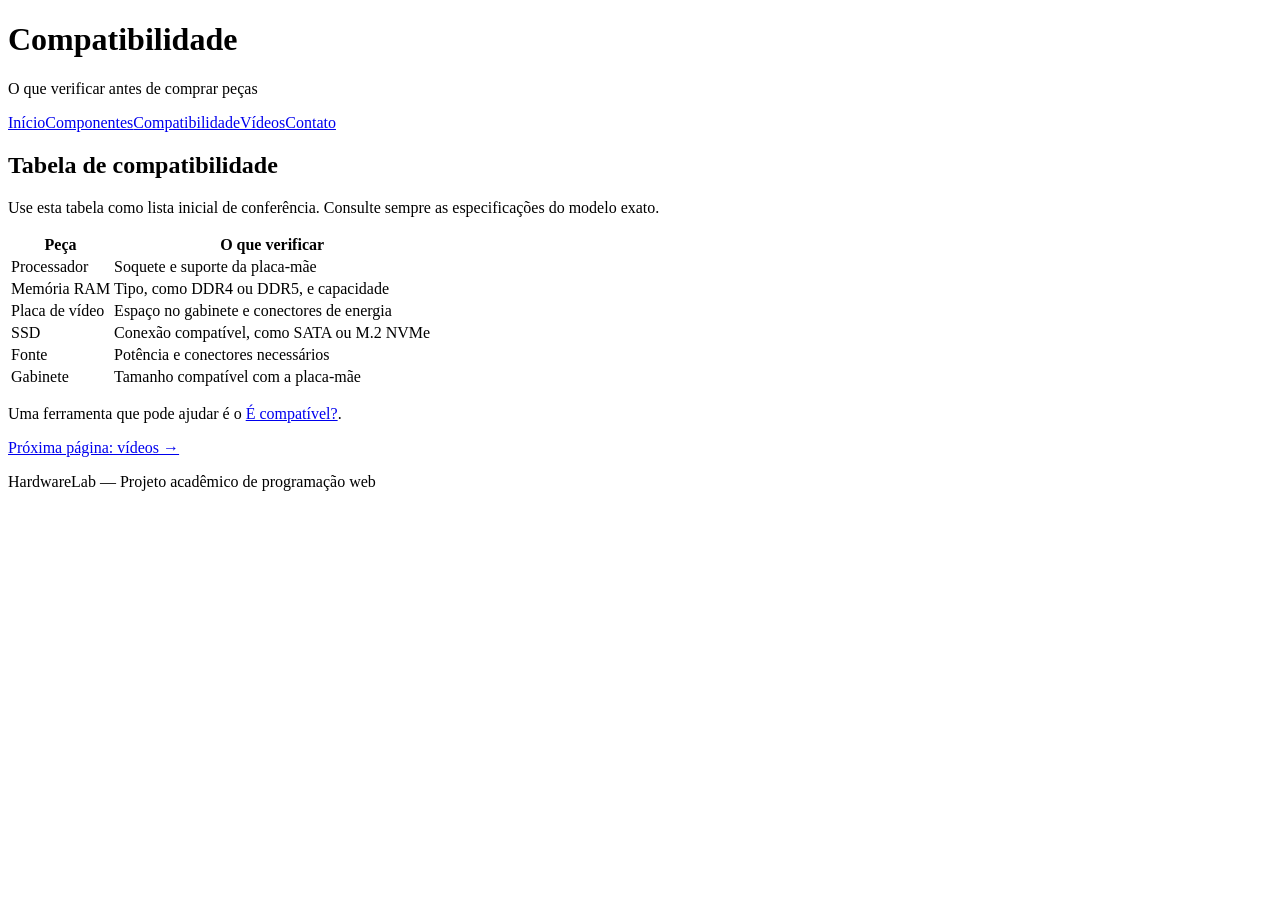
==== compatibilidade.html @ 4481ead0 "Add files via upload" ====
<!DOCTYPE html>
<html lang="pt-BR">
<head>
    <meta charset="UTF-8">
    <meta name="viewport" content="width=device-width, initial-scale=1.0">
    <title>HardwareLab - Compatibilidade</title>
    <link rel="stylesheet" href="css/style.css">
</head>
<body>
    <header><h1>Compatibilidade</h1><p>O que verificar antes de comprar peças</p></header>
    <nav>
        <a href="index.html">Início</a><a href="montagem.html">Componentes</a><a href="compatibilidade.html">Compatibilidade</a><a href="videos.html">Vídeos</a><a href="contato.html">Contato</a>
    </nav>
    <main>
        <div class="caixa">
            <h2>Tabela de compatibilidade</h2>
            <p>Use esta tabela como lista inicial de conferência. Consulte sempre as especificações do modelo exato.</p>
            <table>
                <tr><th>Peça</th><th>O que verificar</th></tr>
                <tr><td>Processador</td><td>Soquete e suporte da placa-mãe</td></tr>
                <tr><td>Memória RAM</td><td>Tipo, como DDR4 ou DDR5, e capacidade</td></tr>
                <tr><td>Placa de vídeo</td><td>Espaço no gabinete e conectores de energia</td></tr>
                <tr><td>SSD</td><td>Conexão compatível, como SATA ou M.2 NVMe</td></tr>
                <tr><td>Fonte</td><td>Potência e conectores necessários</td></tr>
                <tr><td>Gabinete</td><td>Tamanho compatível com a placa-mãe</td></tr>
            </table>
            <p>Uma ferramenta que pode ajudar é o <a href="https://www.iscompatible.com.br/" target="_blank" rel="noopener noreferrer">É compatível?</a>.</p>
            <p><a href="videos.html">Próxima página: vídeos →</a></p>
        </div>
    </main>
    <footer><p>HardwareLab — Projeto acadêmico de programação web</p></footer>
</body>
</html>
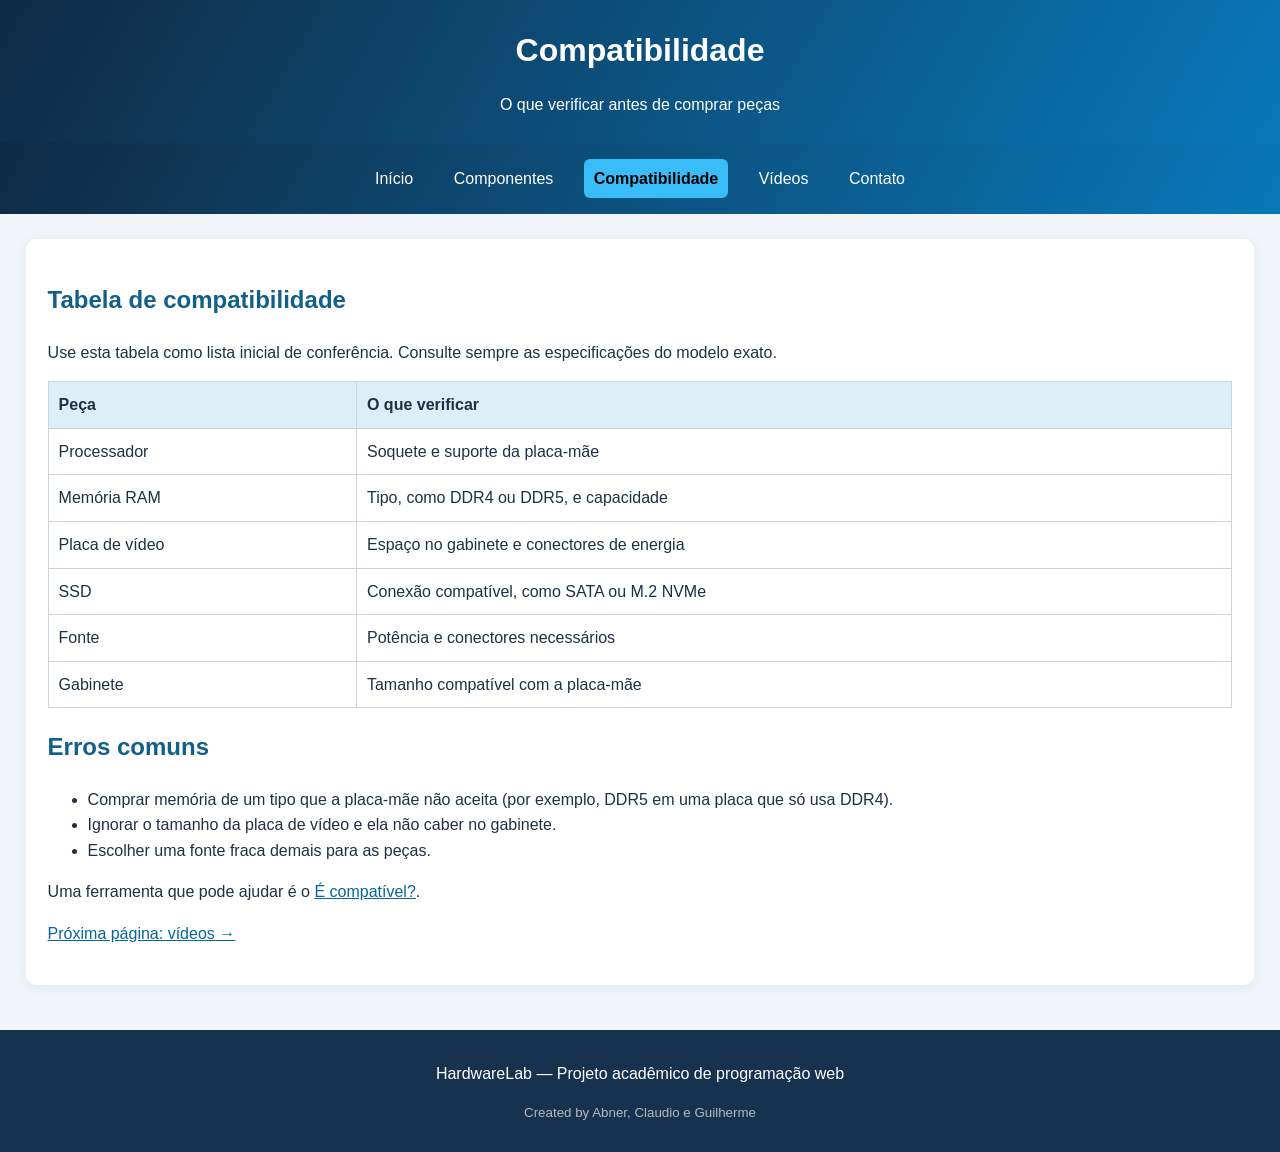
==== commit b2f69091: "Projeto WEB" ====
--- a/compatibilidade.html
+++ b/compatibilidade.html
@@ -1,33 +1,78 @@
 <!DOCTYPE html>
 <html lang="pt-BR">
+
 <head>
     <meta charset="UTF-8">
     <meta name="viewport" content="width=device-width, initial-scale=1.0">
     <title>HardwareLab - Compatibilidade</title>
     <link rel="stylesheet" href="css/style.css">
 </head>
+
 <body>
-    <header><h1>Compatibilidade</h1><p>O que verificar antes de comprar peças</p></header>
+    <header>
+        <h1>Compatibilidade</h1>
+        <p>O que verificar antes de comprar peças</p>
+    </header>
     <nav>
-        <a href="index.html">Início</a><a href="montagem.html">Componentes</a><a href="compatibilidade.html">Compatibilidade</a><a href="videos.html">Vídeos</a><a href="contato.html">Contato</a>
+        <a href="index.html">Início</a>
+        <a href="montagem.html">Componentes</a>
+        <a href="compatibilidade.html" class="demarca">Compatibilidade</a>
+        <a href="videos.html">Vídeos</a>
+        <a href="contato.html">Contato</a>
     </nav>
     <main>
         <div class="caixa">
             <h2>Tabela de compatibilidade</h2>
             <p>Use esta tabela como lista inicial de conferência. Consulte sempre as especificações do modelo exato.</p>
             <table>
-                <tr><th>Peça</th><th>O que verificar</th></tr>
-                <tr><td>Processador</td><td>Soquete e suporte da placa-mãe</td></tr>
-                <tr><td>Memória RAM</td><td>Tipo, como DDR4 ou DDR5, e capacidade</td></tr>
-                <tr><td>Placa de vídeo</td><td>Espaço no gabinete e conectores de energia</td></tr>
-                <tr><td>SSD</td><td>Conexão compatível, como SATA ou M.2 NVMe</td></tr>
-                <tr><td>Fonte</td><td>Potência e conectores necessários</td></tr>
-                <tr><td>Gabinete</td><td>Tamanho compatível com a placa-mãe</td></tr>
+                <tr>
+                    <th>Peça</th>
+                    <th>O que verificar</th>
+                </tr>
+                <tr>
+                    <td>Processador</td>
+                    <td>Soquete e suporte da placa-mãe</td>
+                </tr>
+                <tr>
+                    <td>Memória RAM</td>
+                    <td>Tipo, como DDR4 ou DDR5, e capacidade</td>
+                </tr>
+                <tr>
+                    <td>Placa de vídeo</td>
+                    <td>Espaço no gabinete e conectores de energia</td>
+                </tr>
+                <tr>
+                    <td>SSD</td>
+                    <td>Conexão compatível, como SATA ou M.2 NVMe</td>
+                </tr>
+                <tr>
+                    <td>Fonte</td>
+                    <td>Potência e conectores necessários</td>
+                </tr>
+                <tr>
+                    <td>Gabinete</td>
+                    <td>Tamanho compatível com a placa-mãe</td>
+                </tr>
             </table>
-            <p>Uma ferramenta que pode ajudar é o <a href="https://www.iscompatible.com.br/" target="_blank" rel="noopener noreferrer">É compatível?</a>.</p>
+
+            <div>
+                <h2>Erros comuns</h2>
+                <ul>
+                    <li>Comprar memória de um tipo que a placa-mãe não aceita (por exemplo, DDR5 em uma placa que só usa
+                        DDR4).</li>
+                    <li>Ignorar o tamanho da placa de vídeo e ela não caber no gabinete.</li>
+                    <li>Escolher uma fonte fraca demais para as peças.</li>
+                </ul>
+            </div>
+            <p>Uma ferramenta que pode ajudar é o <a href="https://www.iscompatible.com.br/" target="_blank"
+                    rel="noopener noreferrer">É compatível?</a>.</p>
             <p><a href="videos.html">Próxima página: vídeos →</a></p>
         </div>
     </main>
-    <footer><p>HardwareLab — Projeto acadêmico de programação web</p></footer>
+    <footer>
+        <p>HardwareLab — Projeto acadêmico de programação web</p>
+        <p class="creditos">Created by Abner, Claudio e Guilherme</p>
+    </footer>
 </body>
-</html>
+
+</html>
--- a/css/style.css
+++ b/css/style.css
@@ -0,0 +1,180 @@
+body {
+    margin: 0;
+    min-height: 100vh;
+    display: flex;
+    flex-direction: column;
+    font-family: Arial, sans-serif;
+    color: #203044;
+    background: #f1f5f9;
+    line-height: 1.6;
+}
+
+header {
+    background: linear-gradient(120deg, #102a43, #0878b9);
+    color: white;
+    text-align: center;
+    padding: 25px 15px;
+}
+
+header h1 { 
+    margin: 0;
+}
+
+header p {
+    margin-bottom: 0; 
+}
+
+.demarca {
+    background: #38bdf8;
+    color: #000000;
+    font-weight: bold;
+}
+
+nav {
+    background: linear-gradient(120deg, #102a43, #0878b9);
+    text-align: center;
+    padding: 12px;
+}
+
+nav a {
+    color: white;
+    text-decoration: none;
+    display: inline-block;
+    margin: 4px 8px;
+    padding: 7px 10px;
+    border-radius: 6px;
+}
+
+nav a:hover {
+    background: #0878b9;
+}
+
+main {
+    flex: 1;
+    width: min(1600px, 96%);
+    margin: 25px auto;
+}
+
+.caixa {
+    background: white;
+    margin-bottom: 20px;
+    padding: 22px;
+    border-radius: 10px;
+    box-shadow: 0 3px 12px #102a4310;
+}
+
+h2 { color: #12608a; }
+
+a { color: #05659c; }
+
+.imagem-principal {
+    width: 100%;
+    max-height: 400px;
+    object-fit: cover;
+    border-radius: 8px;
+}
+
+.videos {
+    display: grid;
+    grid-template-columns: repeat(auto-fit, minmax(230px, 1fr));
+    gap: 16px;
+    margin: 18px 0;
+}
+
+.video {
+    display: block;
+    text-decoration: none;
+    color: #000000;
+    background: #f1f5f9;
+    border-radius: 8px;
+    overflow: hidden;
+}
+
+.video img {
+    display: block;
+    width: 100%;
+    aspect-ratio: 16 / 9;
+    object-fit: cover;
+}
+
+.video span {
+    display: block;
+    padding: 10px 12px;
+    font-weight: bold;
+}
+
+.video {
+    transition: transform .2s, box-shadow .2s;
+}
+
+.video:hover {
+    transform: translateY(-3px);
+    box-shadow: 0 6px 16px #102a4322;
+}
+
+table {
+    width: 100%;
+    border-collapse: collapse;
+    margin: 15px 0;
+}
+
+th, td {
+    border: 1px solid #cbd5e1;
+    padding: 10px;
+    text-align: left;
+}
+
+th {
+    background: #dceef8;
+}
+
+form label {
+    display: block;
+    margin-top: 12px;
+    font-weight: bold;
+}
+
+input, select, textarea {
+    width: 100%;
+    padding: 10px;
+    margin-top: 5px;
+    border: 1px solid #b8c6d3;
+    border-radius: 5px;
+    box-sizing: border-box;
+    font: inherit;
+}
+
+button {
+    margin-top: 15px;
+    padding: 11px 16px;
+    background: #0878b9;
+    color: white;
+    border: 0;
+    border-radius: 6px;
+    font: inherit;
+    cursor: pointer;
+    transition: background .2s, transform .2s;
+}
+
+button:hover {
+    background: #075985;
+    transform: translateY(-1px);
+}
+
+footer {
+    text-align: center;
+    padding: 15px;
+    background: #16324f;
+    color: white;
+}
+
+.creditos {
+    color: #b6b9bd;
+    font-size: smaller;
+}
+
+@media (max-width: 800px) {
+    nav a { margin: 3px; }
+    .caixa { padding: 16px; }
+    table { font-size: .9rem; }
+}
